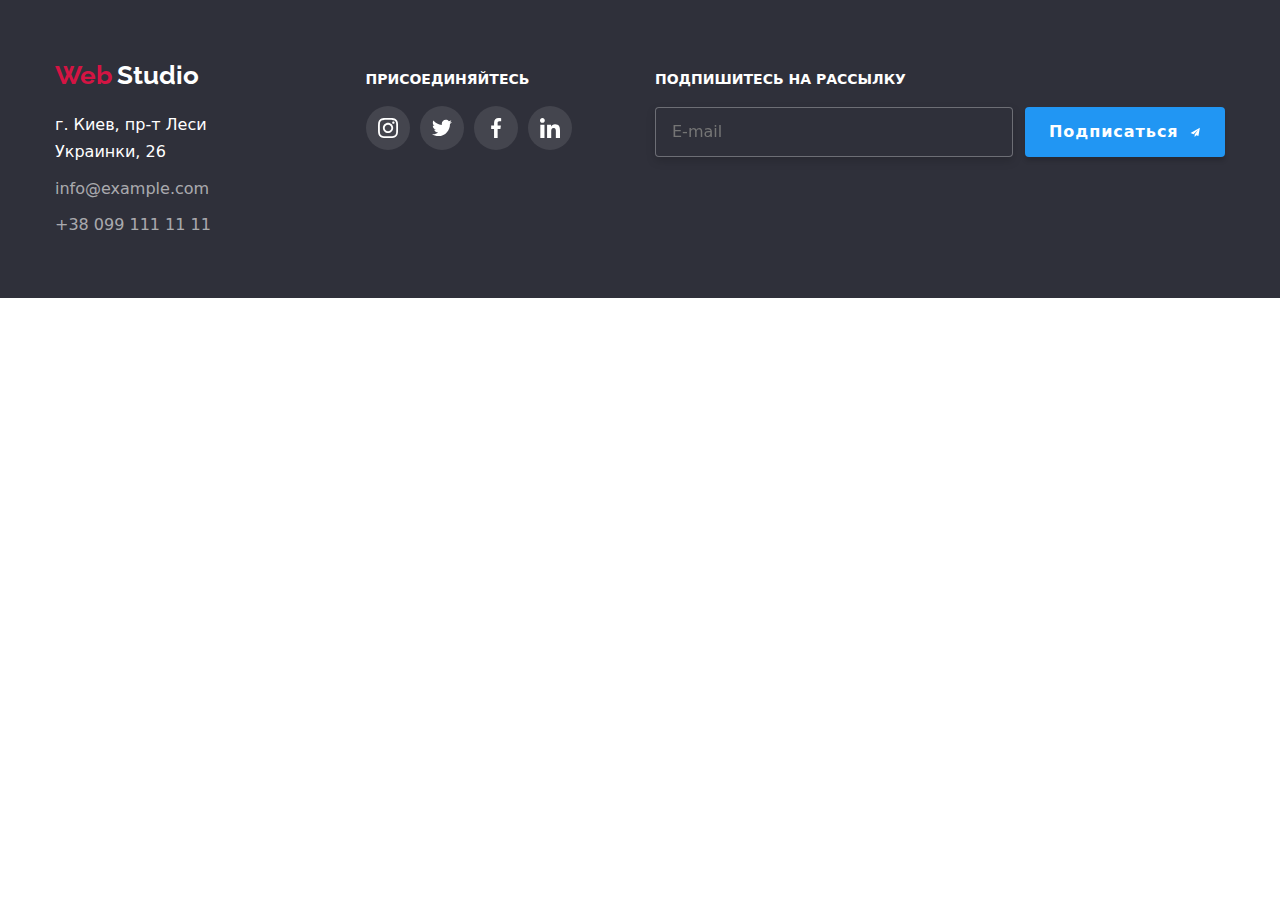
==== footer.html @ a3b2b09e "menu" ====
<!DOCTYPE html>
<html lang="ru">
	<head>
		<meta charset="UTF-8" />
		<meta http-equiv="X-UA-Compatible" content="IE=edge" />
		<meta name="viewport" content="width=device-width, initial-scale=1.0" />
		<title>Document</title>
		<link rel="preconnect" href="https://fonts.googleapis.com" />
		<link rel="preconnect" href="https://fonts.gstatic.com" crossorigin />
		<link
			href="https://fonts.googleapis.com/css2?family=Raleway:wght@700&family=Roboto:wght@400;500;700;900&display=swap"
			rel="stylesheet"
		/>
		<link
			rel="stylesheet"
			href="https://cdnjs.cloudflare.com/ajax/libs/modern-normalize/1.1.0/modern-normalize.min.css"
			integrity="sha512-wpPYUAdjBVSE4KJnH1VR1HeZfpl1ub8YT/NKx4PuQ5NmX2tKuGu6U/JRp5y+Y8XG2tV+wKQpNHVUX03MfMFn9Q=="
			crossorigin="anonymous"
			referrerpolicy="no-referrer"
		/>
		<link rel="stylesheet" href="./css/main.min.css" />
	</head>

	<body>
		<footer class="footer">
			<div class="container footer__container">
				<div class="footer__address">
					<a class="footer__logo" href="">
						<span class="footer__style-web">Web</span>
						<span class="footer__style-studio">Studio</span>
					</a>
					<address>
						<ul>
							<li>
								<p class="footer__text">г. Киев, пр-т Леси Украинки, 26</p>
							</li>
							<li>
								<a class="footer__paragraph footer__mail" href="mailto:info@example.com">info@example.com</a>
							</li>
							<li>
								<a class="footer__paragraph" href="tel:+380991111111">+38 099 111 11 11</a>
							</li>
						</ul>
					</address>
				</div>
				<div class="footer__social">
					<p class="footer__p">Присоединяйтесь</p>
					<ul class="footer__list">
						<li>
							<a class="footer__link" href="">
								<svg class="footer__icon" width="20" height="20">
									<use href="./images/symbol-defs.svg#icon-instagram"></use>
								</svg>
							</a>
						</li>
						<li>
							<a class="footer__link" href="">
								<svg class="footer__icon" width="20" height="20">
									<use href="./images/symbol-defs.svg#icon-twitter"></use>
								</svg>
							</a>
						</li>
						<li>
							<a class="footer__link" href="">
								<svg class="footer__icon" width="20" height="20">
									<use href="./images/symbol-defs.svg#icon-facebook"></use>
								</svg>
							</a>
						</li>
						<li>
							<a class="footer__link" href="">
								<svg class="footer__icon" width="20" height="20">
									<use href="./images/symbol-defs.svg#icon-linkedin"></use>
								</svg>
							</a>
						</li>
					</ul>
				</div>
				<div class="footer__subscribe">
					<p class="footer__p">Подпишитесь на рассылку</p>
					<form class="footer-form">
						<input type="email" class="footer-form__input" name="mail" placeholder="E-mail" />
						<button class="footer-form__button" type="submit">
							<span>Подписаться</span>
							<svg class="footer-form__icon" width="24" height="24">
								<use href="images/symbol-defs.svg#icon-send" />
							</svg>
						</button>
					</form>
				</div>
			</div>
		</footer>
		<script src="./js/modal.js"></script>
		<script src="./js/mobile-menu.js"></script>
	</body>
</html>
---- css/main.min.css ----
h1,h2,h3,h4,h5,h6,ul,p{margin:0;padding:0}ul{list-style:none;margin:0;padding:0}/*! modern-normalize v1.1.0 | MIT License | https://github.com/sindresorhus/modern-normalize */*,::before,::after{-webkit-box-sizing:border-box;box-sizing:border-box}html{line-height:1.15;-webkit-text-size-adjust:100%;-moz-tab-size:4;-o-tab-size:4;tab-size:4}body{margin:0;font-family:system-ui,-apple-system,"Segoe UI",Roboto,Helvetica,Arial,sans-serif,"Apple Color Emoji","Segoe UI Emoji"}hr{height:0;color:inherit}abbr[title]{-webkit-text-decoration:underline dotted;text-decoration:underline dotted}b,strong{font-weight:bolder}code,kbd,samp,pre{font-family:ui-monospace,SFMono-Regular,Consolas,"Liberation Mono",Menlo,monospace;font-size:1em}small{font-size:80%}sub,sup{font-size:75%;line-height:0;position:relative;vertical-align:baseline}sub{bottom:-0.25em}sup{top:-0.5em}table{text-indent:0;border-color:inherit}button,input,optgroup,select,textarea{font-family:inherit;font-size:100%;line-height:1.15;margin:0}button,select{text-transform:none}button,[type=button],[type=reset],[type=submit]{-webkit-appearance:button}::-moz-focus-inner{border-style:none;padding:0}:-moz-focusring{outline:1px dotted ButtonText}:-moz-ui-invalid{box-shadow:none}legend{padding:0}progress{vertical-align:baseline}::-webkit-inner-spin-button,::-webkit-outer-spin-button{height:auto}[type=search]{-webkit-appearance:textfield;outline-offset:-2px}::-webkit-search-decoration{-webkit-appearance:none}::-webkit-file-upload-button{-webkit-appearance:button;font:inherit}summary{display:list-item}.container{width:100%;margin:0 auto;padding:0 15px}@media screen and (min-width: 320px){.container{width:320px}}@media screen and (min-width: 768px){.container{width:768px}}@media screen and (min-width: 1200px){.container{width:1200px}}.footer{background-color:#2f303a;padding-top:60px;padding-bottom:60px;display:-webkit-box;display:-ms-flexbox;display:flex;-webkit-box-align:center;-ms-flex-align:center;align-items:center}.footer__container{display:block;-webkit-box-pack:center;-ms-flex-pack:center;justify-content:center;-webkit-box-align:center;-ms-flex-align:center;align-items:center}@media screen and (min-width: 768px){.footer__container{display:-webkit-box;display:-ms-flexbox;display:flex;-ms-flex-wrap:wrap;flex-wrap:wrap;-webkit-box-pack:justify;-ms-flex-pack:justify;justify-content:space-between;-webkit-box-align:start;-ms-flex-align:start;align-items:flex-start}}@media screen and (min-width: 1200px){.footer__container{display:-webkit-box;display:-ms-flexbox;display:flex;-webkit-box-align:baseline;-ms-flex-align:baseline;align-items:baseline}}@media screen and (min-width: 768px){.footer__address{width:232px;margin-left:60px}}@media screen and (min-width: 1200px){.footer__address{margin-right:70px;margin-left:0}}.footer__logo{text-decoration:none;margin-bottom:20px;display:-webkit-box;display:-ms-flexbox;display:flex;-webkit-box-align:center;-ms-flex-align:center;align-items:center;-webkit-box-pack:center;-ms-flex-pack:center;justify-content:center}@media screen and (min-width: 1200px){.footer__logo{display:block;-webkit-box-align:initial;-ms-flex-align:initial;align-items:initial;-webkit-box-pack:initial;-ms-flex-pack:initial;justify-content:initial}}.footer__style-web{font-family:"Raleway";font-weight:700;font-size:24px;line-height:1.17;color:#d41443}@media screen and (min-width: 1200px){.footer__style-web{font-size:26px;line-height:1.19}}.footer__style-studio{font-family:"Raleway";font-weight:700;font-size:24px;line-height:1.17;color:#fff}@media screen and (min-width: 1200px){.footer__style-studio{font-size:26px;line-height:1.19}}.footer__paragraph{line-height:1.71;color:rgba(255,255,255,.6);text-decoration:none;font-style:normal;display:block;text-align:center}@media screen and (min-width: 1200px){.footer__paragraph{display:initial;text-align:initial}}.footer__p{text-align:center;margin-top:60px;margin-bottom:20px}@media screen and (min-width: 768px){.footer__p{margin-top:5px}}@media screen and (min-width: 1200px){.footer__p{margin:0;text-align:left}}.footer__mail{display:block;text-align:center;margin-bottom:8px}@media screen and (min-width: 1200px){.footer__mail{margin-bottom:9px;text-align:initial}}.footer__text{line-height:1.71;color:#fff;font-style:normal;text-align:center;margin-bottom:8px}@media screen and (min-width: 1200px){.footer__text{margin-bottom:9px;text-align:initial}}.footer__icon{--color1: currentColor}.footer__link{display:-webkit-box;display:-ms-flexbox;display:flex;width:44px;height:44px;-webkit-box-align:center;-ms-flex-align:center;align-items:center;-webkit-box-pack:center;-ms-flex-pack:center;justify-content:center;color:#fff;border-radius:50%;background:rgba(255,255,255,.1);-webkit-transition:background-color 250ms cubic-bezier(0.4, 0, 0.2, 1);transition:background-color 250ms cubic-bezier(0.4, 0, 0.2, 1)}.footer__link:hover,.footer__link:focus{background-color:#d41443}.footer__social{color:#fff;font-weight:700;font-size:14px;line-height:1.142;text-transform:uppercase}@media screen and (min-width: 768px){.footer__social{width:206px;margin-right:75px}}.footer__list{display:-webkit-box;display:-ms-flexbox;display:flex;-webkit-box-align:center;-ms-flex-align:center;align-items:center;-webkit-box-pack:center;-ms-flex-pack:center;justify-content:center}@media screen and (min-width: 1200px){.footer__list{margin-top:19px}}.footer__list>li{margin-right:10px}.footer__list>li:last-child{margin-right:0}.footer__subscribe{display:block;color:#fff;font-weight:700;font-size:14px;line-height:1.142;text-transform:uppercase;margin-left:auto}@media screen and (min-width: 768px){.footer__subscribe{margin:0 auto;margin-top:60px;width:450px}}@media screen and (min-width: 1200px){.footer__subscribe{margin:0;width:570px}}.footer-form{margin-top:20px;display:block;-webkit-box-align:center;-ms-flex-align:center;align-items:center;-webkit-box-pack:center;-ms-flex-pack:center;justify-content:center;text-align:center}@media screen and (min-width: 1200px){.footer-form{display:-webkit-box;display:-ms-flexbox;display:flex;text-align:initial;-webkit-box-pack:initial;-ms-flex-pack:initial;justify-content:initial}}.footer-form__input{width:100%;height:50px;padding:15px 16px;margin:auto;margin-bottom:20px;-webkit-box-sizing:border-box;box-sizing:border-box;border:1px solid rgba(255,255,255,.3);-webkit-filter:drop-shadow(0 4px 4px rgba(0, 0, 0, 0.15));filter:drop-shadow(0 4px 4px rgba(0, 0, 0, 0.15));border-radius:4px;background-color:#2f303a;font-size:16px;line-height:1.25;-webkit-box-align:center;-ms-flex-align:center;align-items:center;color:rgba(255,255,255,.6)}@media screen and (min-width: 768px){.footer-form__input{width:450px}}@media screen and (min-width: 1200px){.footer-form__input{margin-right:12px;margin:0;width:358px}}.footer-form__button{width:200px;height:50px;background:#2196f3;-webkit-box-shadow:0 4px 4px rgba(0,0,0,.15);box-shadow:0 4px 4px rgba(0,0,0,.15);border-radius:4px;margin:auto;border:none;padding:10px 24px;font-weight:700;font-size:16px;line-height:1.88;display:-webkit-box;display:-ms-flexbox;display:flex;-webkit-box-align:center;-ms-flex-align:center;align-items:center;text-align:center;letter-spacing:.06em;color:#fff;cursor:pointer}@media screen and (min-width: 1200px){.footer-form__button{margin:0;margin-left:12px}}.footer-form__icon{margin-top:5px;margin-left:10px}.menu{display:none;position:fixed;top:0;left:0;width:100vw;min-height:100vh;padding:60px 20px;text-align:center;-webkit-box-align:center;-ms-flex-align:center;align-items:center;z-index:1;background:#e17992}.menu.is-open{display:-webkit-box;display:-ms-flexbox;display:flex;-webkit-box-orient:vertical;-webkit-box-direction:normal;-ms-flex-direction:column;flex-direction:column}@media screen and (min-width: 1200px){.menu.is-open{display:none}}.menu__button{width:209px;height:44px;border-radius:22px;background-color:#fff;border:none;margin-bottom:20px;cursor:pointer}.menu__button:hover,.menu__button:focus{color:#d41443}.menu__marker{border-top:1px solid #e18298;width:250px;height:42px;display:-webkit-box;display:-ms-flexbox;display:flex;-webkit-box-align:center;-ms-flex-align:center;align-items:center}.menu__marker:last-child{border-bottom:1px solid #e18298}.menu__page{color:#fff;text-decoration:none;font-family:"DM Sans";font-style:normal;font-weight:700;font-size:14px;line-height:1.29;display:-webkit-box;display:-ms-flexbox;display:flex;-webkit-box-align:center;-ms-flex-align:center;align-items:center;-webkit-box-pack:left;-ms-flex-pack:left;justify-content:left}.menu__page:hover,.menu__page:focus{color:#d41443}.menu__page__active{color:#d41443}.nav__button{padding:0;border:none;background-color:rgba(0,0,0,0);z-index:2;position:absolute;right:10px}@media screen and (min-width: 1200px){.nav__button{display:none}}.nav__button .nav__icon-cross{display:none}.nav__button.is-open{position:fixed}.nav__button.is-open.is-open .nav__icon-cross{display:block}.nav__button.is-open.is-open .nav__icon-menu{display:none}/*# sourceMappingURL=main.min.css.map */
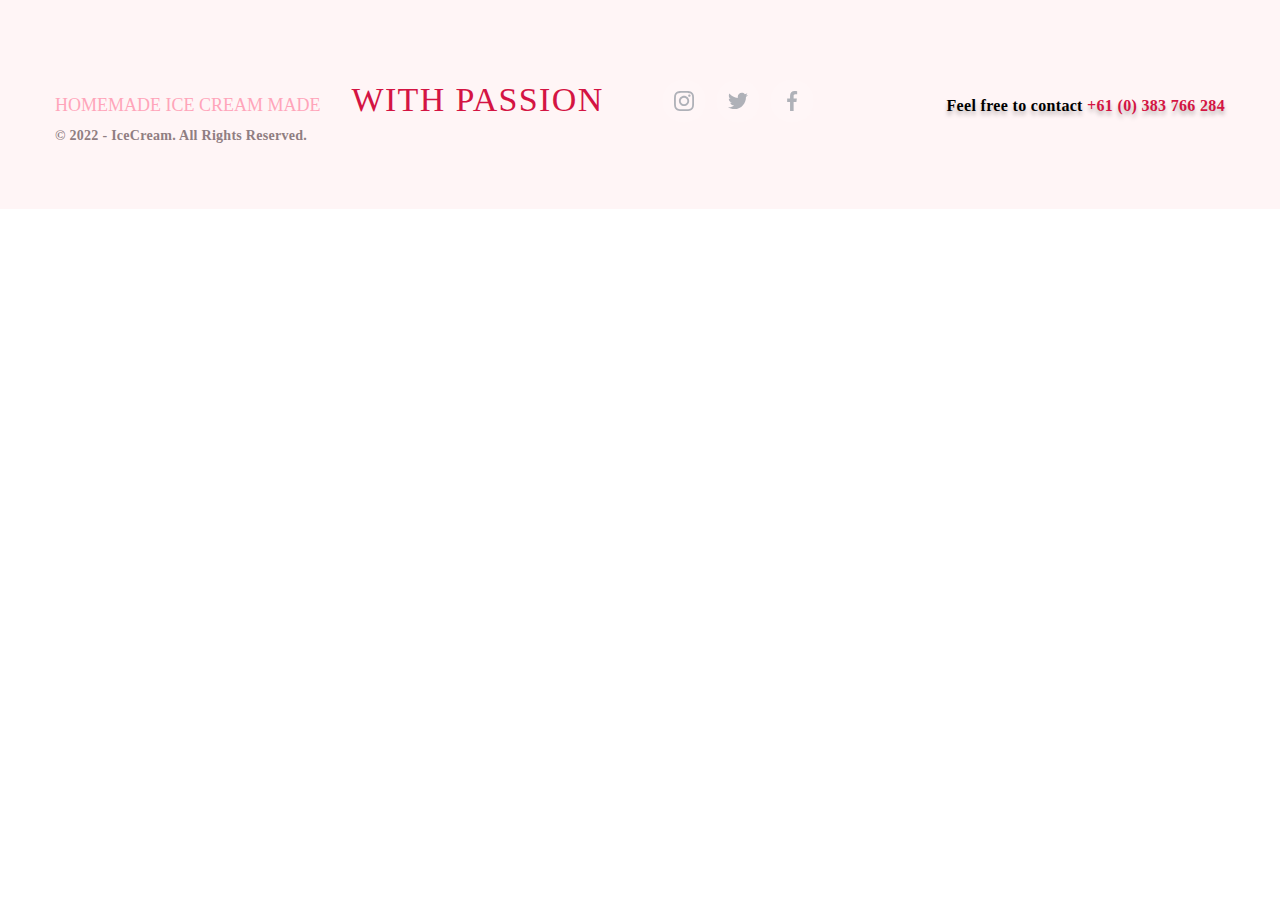
==== commit 77f3c7b0: "footer" ====
--- a/footer.html
+++ b/footer.html
@@ -24,27 +24,9 @@
 	<body>
 		<footer class="footer">
 			<div class="container footer__container">
-				<div class="footer__address">
-					<a class="footer__logo" href="">
-						<span class="footer__style-web">Web</span>
-						<span class="footer__style-studio">Studio</span>
-					</a>
-					<address>
-						<ul>
-							<li>
-								<p class="footer__text">г. Киев, пр-т Леси Украинки, 26</p>
-							</li>
-							<li>
-								<a class="footer__paragraph footer__mail" href="mailto:info@example.com">info@example.com</a>
-							</li>
-							<li>
-								<a class="footer__paragraph" href="tel:+380991111111">+38 099 111 11 11</a>
-							</li>
-						</ul>
-					</address>
-				</div>
+				<div class="footer__text-1">homemade ice cream made</div>
+				<div class="footer__text-2">with passion</div>
 				<div class="footer__social">
-					<p class="footer__p">Присоединяйтесь</p>
 					<ul class="footer__list">
 						<li>
 							<a class="footer__link" href="">
@@ -67,27 +49,15 @@
 								</svg>
 							</a>
 						</li>
-						<li>
-							<a class="footer__link" href="">
-								<svg class="footer__icon" width="20" height="20">
-									<use href="./images/symbol-defs.svg#icon-linkedin"></use>
-								</svg>
-							</a>
-						</li>
 					</ul>
 				</div>
-				<div class="footer__subscribe">
-					<p class="footer__p">Подпишитесь на рассылку</p>
-					<form class="footer-form">
-						<input type="email" class="footer-form__input" name="mail" placeholder="E-mail" />
-						<button class="footer-form__button" type="submit">
-							<span>Подписаться</span>
-							<svg class="footer-form__icon" width="24" height="24">
-								<use href="images/symbol-defs.svg#icon-send" />
-							</svg>
-						</button>
-					</form>
+				<div>
+					<a class="footer__tel" href="tel:+610383766284">
+						<span class="footer__span">Feel free to contact</span>
+						+61 (0) 383 766 284
+					</a>
 				</div>
+				<div class="footer__copyright">© 2022 - IceCream. All Rights Reserved.</div>
 			</div>
 		</footer>
 		<script src="./js/modal.js"></script>
--- a/css/main.min.css
+++ b/css/main.min.css
@@ -1 +1 @@
-h1,h2,h3,h4,h5,h6,ul,p{margin:0;padding:0}ul{list-style:none;margin:0;padding:0}/*! modern-normalize v1.1.0 | MIT License | https://github.com/sindresorhus/modern-normalize */*,::before,::after{-webkit-box-sizing:border-box;box-sizing:border-box}html{line-height:1.15;-webkit-text-size-adjust:100%;-moz-tab-size:4;-o-tab-size:4;tab-size:4}body{margin:0;font-family:system-ui,-apple-system,"Segoe UI",Roboto,Helvetica,Arial,sans-serif,"Apple Color Emoji","Segoe UI Emoji"}hr{height:0;color:inherit}abbr[title]{-webkit-text-decoration:underline dotted;text-decoration:underline dotted}b,strong{font-weight:bolder}code,kbd,samp,pre{font-family:ui-monospace,SFMono-Regular,Consolas,"Liberation Mono",Menlo,monospace;font-size:1em}small{font-size:80%}sub,sup{font-size:75%;line-height:0;position:relative;vertical-align:baseline}sub{bottom:-0.25em}sup{top:-0.5em}table{text-indent:0;border-color:inherit}button,input,optgroup,select,textarea{font-family:inherit;font-size:100%;line-height:1.15;margin:0}button,select{text-transform:none}button,[type=button],[type=reset],[type=submit]{-webkit-appearance:button}::-moz-focus-inner{border-style:none;padding:0}:-moz-focusring{outline:1px dotted ButtonText}:-moz-ui-invalid{box-shadow:none}legend{padding:0}progress{vertical-align:baseline}::-webkit-inner-spin-button,::-webkit-outer-spin-button{height:auto}[type=search]{-webkit-appearance:textfield;outline-offset:-2px}::-webkit-search-decoration{-webkit-appearance:none}::-webkit-file-upload-button{-webkit-appearance:button;font:inherit}summary{display:list-item}.container{width:100%;margin:0 auto;padding:0 15px}@media screen and (min-width: 320px){.container{width:320px}}@media screen and (min-width: 768px){.container{width:768px}}@media screen and (min-width: 1200px){.container{width:1200px}}.footer{background-color:#2f303a;padding-top:60px;padding-bottom:60px;display:-webkit-box;display:-ms-flexbox;display:flex;-webkit-box-align:center;-ms-flex-align:center;align-items:center}.footer__container{display:block;-webkit-box-pack:center;-ms-flex-pack:center;justify-content:center;-webkit-box-align:center;-ms-flex-align:center;align-items:center}@media screen and (min-width: 768px){.footer__container{display:-webkit-box;display:-ms-flexbox;display:flex;-ms-flex-wrap:wrap;flex-wrap:wrap;-webkit-box-pack:justify;-ms-flex-pack:justify;justify-content:space-between;-webkit-box-align:start;-ms-flex-align:start;align-items:flex-start}}@media screen and (min-width: 1200px){.footer__container{display:-webkit-box;display:-ms-flexbox;display:flex;-webkit-box-align:baseline;-ms-flex-align:baseline;align-items:baseline}}@media screen and (min-width: 768px){.footer__address{width:232px;margin-left:60px}}@media screen and (min-width: 1200px){.footer__address{margin-right:70px;margin-left:0}}.footer__logo{text-decoration:none;margin-bottom:20px;display:-webkit-box;display:-ms-flexbox;display:flex;-webkit-box-align:center;-ms-flex-align:center;align-items:center;-webkit-box-pack:center;-ms-flex-pack:center;justify-content:center}@media screen and (min-width: 1200px){.footer__logo{display:block;-webkit-box-align:initial;-ms-flex-align:initial;align-items:initial;-webkit-box-pack:initial;-ms-flex-pack:initial;justify-content:initial}}.footer__style-web{font-family:"Raleway";font-weight:700;font-size:24px;line-height:1.17;color:#d41443}@media screen and (min-width: 1200px){.footer__style-web{font-size:26px;line-height:1.19}}.footer__style-studio{font-family:"Raleway";font-weight:700;font-size:24px;line-height:1.17;color:#fff}@media screen and (min-width: 1200px){.footer__style-studio{font-size:26px;line-height:1.19}}.footer__paragraph{line-height:1.71;color:rgba(255,255,255,.6);text-decoration:none;font-style:normal;display:block;text-align:center}@media screen and (min-width: 1200px){.footer__paragraph{display:initial;text-align:initial}}.footer__p{text-align:center;margin-top:60px;margin-bottom:20px}@media screen and (min-width: 768px){.footer__p{margin-top:5px}}@media screen and (min-width: 1200px){.footer__p{margin:0;text-align:left}}.footer__mail{display:block;text-align:center;margin-bottom:8px}@media screen and (min-width: 1200px){.footer__mail{margin-bottom:9px;text-align:initial}}.footer__text{line-height:1.71;color:#fff;font-style:normal;text-align:center;margin-bottom:8px}@media screen and (min-width: 1200px){.footer__text{margin-bottom:9px;text-align:initial}}.footer__icon{--color1: currentColor}.footer__link{display:-webkit-box;display:-ms-flexbox;display:flex;width:44px;height:44px;-webkit-box-align:center;-ms-flex-align:center;align-items:center;-webkit-box-pack:center;-ms-flex-pack:center;justify-content:center;color:#fff;border-radius:50%;background:rgba(255,255,255,.1);-webkit-transition:background-color 250ms cubic-bezier(0.4, 0, 0.2, 1);transition:background-color 250ms cubic-bezier(0.4, 0, 0.2, 1)}.footer__link:hover,.footer__link:focus{background-color:#d41443}.footer__social{color:#fff;font-weight:700;font-size:14px;line-height:1.142;text-transform:uppercase}@media screen and (min-width: 768px){.footer__social{width:206px;margin-right:75px}}.footer__list{display:-webkit-box;display:-ms-flexbox;display:flex;-webkit-box-align:center;-ms-flex-align:center;align-items:center;-webkit-box-pack:center;-ms-flex-pack:center;justify-content:center}@media screen and (min-width: 1200px){.footer__list{margin-top:19px}}.footer__list>li{margin-right:10px}.footer__list>li:last-child{margin-right:0}.footer__subscribe{display:block;color:#fff;font-weight:700;font-size:14px;line-height:1.142;text-transform:uppercase;margin-left:auto}@media screen and (min-width: 768px){.footer__subscribe{margin:0 auto;margin-top:60px;width:450px}}@media screen and (min-width: 1200px){.footer__subscribe{margin:0;width:570px}}.footer-form{margin-top:20px;display:block;-webkit-box-align:center;-ms-flex-align:center;align-items:center;-webkit-box-pack:center;-ms-flex-pack:center;justify-content:center;text-align:center}@media screen and (min-width: 1200px){.footer-form{display:-webkit-box;display:-ms-flexbox;display:flex;text-align:initial;-webkit-box-pack:initial;-ms-flex-pack:initial;justify-content:initial}}.footer-form__input{width:100%;height:50px;padding:15px 16px;margin:auto;margin-bottom:20px;-webkit-box-sizing:border-box;box-sizing:border-box;border:1px solid rgba(255,255,255,.3);-webkit-filter:drop-shadow(0 4px 4px rgba(0, 0, 0, 0.15));filter:drop-shadow(0 4px 4px rgba(0, 0, 0, 0.15));border-radius:4px;background-color:#2f303a;font-size:16px;line-height:1.25;-webkit-box-align:center;-ms-flex-align:center;align-items:center;color:rgba(255,255,255,.6)}@media screen and (min-width: 768px){.footer-form__input{width:450px}}@media screen and (min-width: 1200px){.footer-form__input{margin-right:12px;margin:0;width:358px}}.footer-form__button{width:200px;height:50px;background:#2196f3;-webkit-box-shadow:0 4px 4px rgba(0,0,0,.15);box-shadow:0 4px 4px rgba(0,0,0,.15);border-radius:4px;margin:auto;border:none;padding:10px 24px;font-weight:700;font-size:16px;line-height:1.88;display:-webkit-box;display:-ms-flexbox;display:flex;-webkit-box-align:center;-ms-flex-align:center;align-items:center;text-align:center;letter-spacing:.06em;color:#fff;cursor:pointer}@media screen and (min-width: 1200px){.footer-form__button{margin:0;margin-left:12px}}.footer-form__icon{margin-top:5px;margin-left:10px}.menu{display:none;position:fixed;top:0;left:0;width:100vw;min-height:100vh;padding:60px 20px;text-align:center;-webkit-box-align:center;-ms-flex-align:center;align-items:center;z-index:1;background:#e17992}.menu.is-open{display:-webkit-box;display:-ms-flexbox;display:flex;-webkit-box-orient:vertical;-webkit-box-direction:normal;-ms-flex-direction:column;flex-direction:column}@media screen and (min-width: 1200px){.menu.is-open{display:none}}.menu__button{width:209px;height:44px;border-radius:22px;background-color:#fff;border:none;margin-bottom:20px;cursor:pointer}.menu__button:hover,.menu__button:focus{color:#d41443}.menu__marker{border-top:1px solid #e18298;width:250px;height:42px;display:-webkit-box;display:-ms-flexbox;display:flex;-webkit-box-align:center;-ms-flex-align:center;align-items:center}.menu__marker:last-child{border-bottom:1px solid #e18298}.menu__page{color:#fff;text-decoration:none;font-family:"DM Sans";font-style:normal;font-weight:700;font-size:14px;line-height:1.29;display:-webkit-box;display:-ms-flexbox;display:flex;-webkit-box-align:center;-ms-flex-align:center;align-items:center;-webkit-box-pack:left;-ms-flex-pack:left;justify-content:left}.menu__page:hover,.menu__page:focus{color:#d41443}.menu__page__active{color:#d41443}.nav__button{padding:0;border:none;background-color:rgba(0,0,0,0);z-index:2;position:absolute;right:10px}@media screen and (min-width: 1200px){.nav__button{display:none}}.nav__button .nav__icon-cross{display:none}.nav__button.is-open{position:fixed}.nav__button.is-open.is-open .nav__icon-cross{display:block}.nav__button.is-open.is-open .nav__icon-menu{display:none}/*# sourceMappingURL=main.min.css.map */+h1,h2,h3,h4,h5,h6,ul,p{margin:0;padding:0}ul{list-style:none;margin:0;padding:0}/*! modern-normalize v1.1.0 | MIT License | https://github.com/sindresorhus/modern-normalize */*,::before,::after{-webkit-box-sizing:border-box;box-sizing:border-box}html{line-height:1.15;-webkit-text-size-adjust:100%;-moz-tab-size:4;-o-tab-size:4;tab-size:4}body{margin:0;font-family:system-ui,-apple-system,"Segoe UI",Roboto,Helvetica,Arial,sans-serif,"Apple Color Emoji","Segoe UI Emoji"}hr{height:0;color:inherit}abbr[title]{-webkit-text-decoration:underline dotted;text-decoration:underline dotted}b,strong{font-weight:bolder}code,kbd,samp,pre{font-family:ui-monospace,SFMono-Regular,Consolas,"Liberation Mono",Menlo,monospace;font-size:1em}small{font-size:80%}sub,sup{font-size:75%;line-height:0;position:relative;vertical-align:baseline}sub{bottom:-0.25em}sup{top:-0.5em}table{text-indent:0;border-color:inherit}button,input,optgroup,select,textarea{font-family:inherit;font-size:100%;line-height:1.15;margin:0}button,select{text-transform:none}button,[type=button],[type=reset],[type=submit]{-webkit-appearance:button}::-moz-focus-inner{border-style:none;padding:0}:-moz-focusring{outline:1px dotted ButtonText}:-moz-ui-invalid{box-shadow:none}legend{padding:0}progress{vertical-align:baseline}::-webkit-inner-spin-button,::-webkit-outer-spin-button{height:auto}[type=search]{-webkit-appearance:textfield;outline-offset:-2px}::-webkit-search-decoration{-webkit-appearance:none}::-webkit-file-upload-button{-webkit-appearance:button;font:inherit}summary{display:list-item}.container{width:100%;margin:0 auto;padding:0 15px}@media screen and (min-width: 320px){.container{width:320px}}@media screen and (min-width: 768px){.container{width:768px}}@media screen and (min-width: 1200px){.container{width:1200px}}.footer{background-color:#fff5f6;padding-top:60px;padding-bottom:60px;display:-webkit-box;display:-ms-flexbox;display:flex;-webkit-box-align:center;-ms-flex-align:center;align-items:center}@media screen and (min-width: 768px){.footer__container{display:-webkit-box;display:-ms-flexbox;display:flex;-ms-flex-wrap:wrap;flex-wrap:wrap;-webkit-box-pack:justify;-ms-flex-pack:justify;justify-content:space-between;-webkit-box-align:start;-ms-flex-align:start;align-items:flex-start}}@media screen and (min-width: 1200px){.footer__container{display:-webkit-box;display:-ms-flexbox;display:flex;-webkit-box-align:baseline;-ms-flex-align:baseline;align-items:baseline}}.footer__text-1{font-family:"Titan One";font-style:normal;font-weight:400;font-size:18px;line-height:1.17;text-transform:uppercase;color:#ffa5ba}.footer__text-2{font-family:"Titan One";font-style:normal;font-weight:400;font-size:34px;line-height:39px;letter-spacing:.04em;text-transform:uppercase;color:#d41443}.footer__tel{font-family:"DM Sans";font-style:normal;font-weight:700;font-size:16px;line-height:1.86;letter-spacing:.02em;text-decoration:none;display:block;text-align:center;color:#d41443;text-shadow:0px 4px 4px rgba(0,0,0,.25)}@media screen and (min-width: 1200px){.footer__tel{display:initial;text-align:initial}}.footer__span{font-family:"DM Sans";font-style:normal;font-weight:700;font-size:16px;line-height:1.86;letter-spacing:.02em;color:#000;text-shadow:0px 4px 4px rgba(0,0,0,.25)}.footer__icon{color:#fea5bb}.footer__link{display:-webkit-box;display:-ms-flexbox;display:flex;width:44px;height:44px;-webkit-box-align:center;-ms-flex-align:center;align-items:center;-webkit-box-pack:center;-ms-flex-pack:center;justify-content:center;color:#fff;border-radius:50%;background:rgba(255,255,255,.1);-webkit-transition:background-color 250ms cubic-bezier(0.4, 0, 0.2, 1);transition:background-color 250ms cubic-bezier(0.4, 0, 0.2, 1)}.footer__link:hover,.footer__link:focus{background-color:#d41443}.footer__social{color:#fff;font-weight:700;font-size:14px;line-height:1.142;text-transform:uppercase}@media screen and (min-width: 768px){.footer__social{width:206px;margin-right:75px}}.footer__list{display:-webkit-box;display:-ms-flexbox;display:flex;-webkit-box-align:center;-ms-flex-align:center;align-items:center;-webkit-box-pack:center;-ms-flex-pack:center;justify-content:center}@media screen and (min-width: 1200px){.footer__list{margin-top:19px}}.footer__list>li{margin-right:10px}.footer__list>li:last-child{margin-right:0}.footer__copyright{font-family:"DM Sans";font-style:normal;font-weight:700;font-size:14px;line-height:186%;letter-spacing:.02em;color:#907e82}.menu{display:none;position:fixed;top:0;left:0;width:100vw;min-height:100vh;padding:60px 20px;text-align:center;-webkit-box-align:center;-ms-flex-align:center;align-items:center;z-index:1;background:#e17992;-webkit-box-shadow:0px 4px 4px rgba(0,0,0,.25);box-shadow:0px 4px 4px rgba(0,0,0,.25)}.menu.is-open{display:-webkit-box;display:-ms-flexbox;display:flex;-webkit-box-orient:vertical;-webkit-box-direction:normal;-ms-flex-direction:column;flex-direction:column}@media screen and (max-height: 500px){.menu.is-open{padding-top:40px}}@media screen and (min-width: 768px){.menu.is-open{width:254px}}@media screen and (min-width: 1200px){.menu.is-open{display:none}}.menu__button{width:209px;height:44px;border-radius:22px;background-color:#fff;border:none;margin-bottom:20px;cursor:pointer}.menu__button:hover,.menu__button:focus{color:#d41443}.menu__marker{border-top:1px solid #e18298;width:250px;height:42px;display:-webkit-box;display:-ms-flexbox;display:flex;-webkit-box-align:center;-ms-flex-align:center;align-items:center}.menu__marker:last-child{border-bottom:1px solid #e18298}.menu__page{color:#fff;text-decoration:none;font-family:"DM Sans";font-style:normal;font-weight:700;font-size:14px;line-height:1.29;display:-webkit-box;display:-ms-flexbox;display:flex;-webkit-box-align:center;-ms-flex-align:center;align-items:center;-webkit-box-pack:left;-ms-flex-pack:left;justify-content:left}.menu__page:hover,.menu__page:focus{color:#d41443}.menu__page__active{color:#d41443}.nav__icon-menu{fill:#d41443}.nav__icon-cross{fill:#fff}.nav__button{padding:0;border:none;background-color:rgba(0,0,0,0);z-index:2;position:absolute;right:20px;top:20px}@media screen and (min-width: 1200px){.nav__button{display:none}}.nav__button .nav__icon-cross{display:none}.nav__button.is-open{position:fixed}.nav__button.is-open.is-open .nav__icon-cross{display:block}.nav__button.is-open.is-open .nav__icon-menu{display:none}/*# sourceMappingURL=main.min.css.map */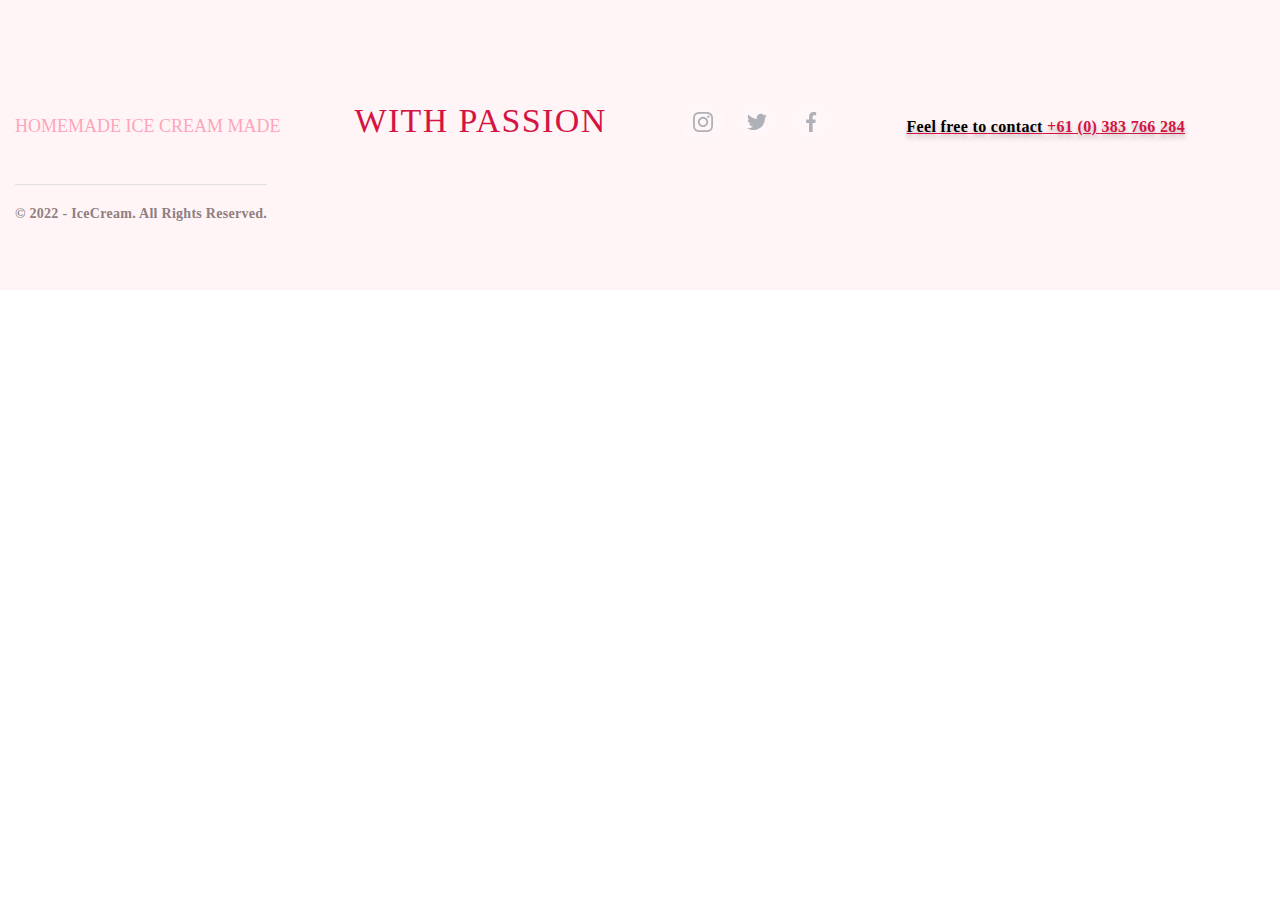
==== commit e535d9be: "footer" ====
--- a/footer.html
+++ b/footer.html
@@ -51,7 +51,7 @@
 						</li>
 					</ul>
 				</div>
-				<div>
+				<div class="footer__addres">
 					<a class="footer__tel" href="tel:+610383766284">
 						<span class="footer__span">Feel free to contact</span>
 						+61 (0) 383 766 284
--- a/css/main.min.css
+++ b/css/main.min.css
@@ -1 +1 @@
-h1,h2,h3,h4,h5,h6,ul,p{margin:0;padding:0}ul{list-style:none;margin:0;padding:0}/*! modern-normalize v1.1.0 | MIT License | https://github.com/sindresorhus/modern-normalize */*,::before,::after{-webkit-box-sizing:border-box;box-sizing:border-box}html{line-height:1.15;-webkit-text-size-adjust:100%;-moz-tab-size:4;-o-tab-size:4;tab-size:4}body{margin:0;font-family:system-ui,-apple-system,"Segoe UI",Roboto,Helvetica,Arial,sans-serif,"Apple Color Emoji","Segoe UI Emoji"}hr{height:0;color:inherit}abbr[title]{-webkit-text-decoration:underline dotted;text-decoration:underline dotted}b,strong{font-weight:bolder}code,kbd,samp,pre{font-family:ui-monospace,SFMono-Regular,Consolas,"Liberation Mono",Menlo,monospace;font-size:1em}small{font-size:80%}sub,sup{font-size:75%;line-height:0;position:relative;vertical-align:baseline}sub{bottom:-0.25em}sup{top:-0.5em}table{text-indent:0;border-color:inherit}button,input,optgroup,select,textarea{font-family:inherit;font-size:100%;line-height:1.15;margin:0}button,select{text-transform:none}button,[type=button],[type=reset],[type=submit]{-webkit-appearance:button}::-moz-focus-inner{border-style:none;padding:0}:-moz-focusring{outline:1px dotted ButtonText}:-moz-ui-invalid{box-shadow:none}legend{padding:0}progress{vertical-align:baseline}::-webkit-inner-spin-button,::-webkit-outer-spin-button{height:auto}[type=search]{-webkit-appearance:textfield;outline-offset:-2px}::-webkit-search-decoration{-webkit-appearance:none}::-webkit-file-upload-button{-webkit-appearance:button;font:inherit}summary{display:list-item}.container{width:100%;margin:0 auto;padding:0 15px}@media screen and (min-width: 320px){.container{width:320px}}@media screen and (min-width: 768px){.container{width:768px}}@media screen and (min-width: 1200px){.container{width:1200px}}.footer{background-color:#fff5f6;padding-top:60px;padding-bottom:60px;display:-webkit-box;display:-ms-flexbox;display:flex;-webkit-box-align:center;-ms-flex-align:center;align-items:center}@media screen and (min-width: 768px){.footer__container{display:-webkit-box;display:-ms-flexbox;display:flex;-ms-flex-wrap:wrap;flex-wrap:wrap;-webkit-box-pack:justify;-ms-flex-pack:justify;justify-content:space-between;-webkit-box-align:start;-ms-flex-align:start;align-items:flex-start}}@media screen and (min-width: 1200px){.footer__container{display:-webkit-box;display:-ms-flexbox;display:flex;-webkit-box-align:baseline;-ms-flex-align:baseline;align-items:baseline}}.footer__text-1{font-family:"Titan One";font-style:normal;font-weight:400;font-size:18px;line-height:1.17;text-transform:uppercase;color:#ffa5ba}.footer__text-2{font-family:"Titan One";font-style:normal;font-weight:400;font-size:34px;line-height:39px;letter-spacing:.04em;text-transform:uppercase;color:#d41443}.footer__tel{font-family:"DM Sans";font-style:normal;font-weight:700;font-size:16px;line-height:1.86;letter-spacing:.02em;text-decoration:none;display:block;text-align:center;color:#d41443;text-shadow:0px 4px 4px rgba(0,0,0,.25)}@media screen and (min-width: 1200px){.footer__tel{display:initial;text-align:initial}}.footer__span{font-family:"DM Sans";font-style:normal;font-weight:700;font-size:16px;line-height:1.86;letter-spacing:.02em;color:#000;text-shadow:0px 4px 4px rgba(0,0,0,.25)}.footer__icon{color:#fea5bb}.footer__link{display:-webkit-box;display:-ms-flexbox;display:flex;width:44px;height:44px;-webkit-box-align:center;-ms-flex-align:center;align-items:center;-webkit-box-pack:center;-ms-flex-pack:center;justify-content:center;color:#fff;border-radius:50%;background:rgba(255,255,255,.1);-webkit-transition:background-color 250ms cubic-bezier(0.4, 0, 0.2, 1);transition:background-color 250ms cubic-bezier(0.4, 0, 0.2, 1)}.footer__link:hover,.footer__link:focus{background-color:#d41443}.footer__social{color:#fff;font-weight:700;font-size:14px;line-height:1.142;text-transform:uppercase}@media screen and (min-width: 768px){.footer__social{width:206px;margin-right:75px}}.footer__list{display:-webkit-box;display:-ms-flexbox;display:flex;-webkit-box-align:center;-ms-flex-align:center;align-items:center;-webkit-box-pack:center;-ms-flex-pack:center;justify-content:center}@media screen and (min-width: 1200px){.footer__list{margin-top:19px}}.footer__list>li{margin-right:10px}.footer__list>li:last-child{margin-right:0}.footer__copyright{font-family:"DM Sans";font-style:normal;font-weight:700;font-size:14px;line-height:186%;letter-spacing:.02em;color:#907e82}.menu{display:none;position:fixed;top:0;left:0;width:100vw;min-height:100vh;padding:60px 20px;text-align:center;-webkit-box-align:center;-ms-flex-align:center;align-items:center;z-index:1;background:#e17992;-webkit-box-shadow:0px 4px 4px rgba(0,0,0,.25);box-shadow:0px 4px 4px rgba(0,0,0,.25)}.menu.is-open{display:-webkit-box;display:-ms-flexbox;display:flex;-webkit-box-orient:vertical;-webkit-box-direction:normal;-ms-flex-direction:column;flex-direction:column}@media screen and (max-height: 500px){.menu.is-open{padding-top:40px}}@media screen and (min-width: 768px){.menu.is-open{width:254px}}@media screen and (min-width: 1200px){.menu.is-open{display:none}}.menu__button{width:209px;height:44px;border-radius:22px;background-color:#fff;border:none;margin-bottom:20px;cursor:pointer}.menu__button:hover,.menu__button:focus{color:#d41443}.menu__marker{border-top:1px solid #e18298;width:250px;height:42px;display:-webkit-box;display:-ms-flexbox;display:flex;-webkit-box-align:center;-ms-flex-align:center;align-items:center}.menu__marker:last-child{border-bottom:1px solid #e18298}.menu__page{color:#fff;text-decoration:none;font-family:"DM Sans";font-style:normal;font-weight:700;font-size:14px;line-height:1.29;display:-webkit-box;display:-ms-flexbox;display:flex;-webkit-box-align:center;-ms-flex-align:center;align-items:center;-webkit-box-pack:left;-ms-flex-pack:left;justify-content:left}.menu__page:hover,.menu__page:focus{color:#d41443}.menu__page__active{color:#d41443}.nav__icon-menu{fill:#d41443}.nav__icon-cross{fill:#fff}.nav__button{padding:0;border:none;background-color:rgba(0,0,0,0);z-index:2;position:absolute;right:20px;top:20px}@media screen and (min-width: 1200px){.nav__button{display:none}}.nav__button .nav__icon-cross{display:none}.nav__button.is-open{position:fixed}.nav__button.is-open.is-open .nav__icon-cross{display:block}.nav__button.is-open.is-open .nav__icon-menu{display:none}/*# sourceMappingURL=main.min.css.map */+h1,h2,h3,h4,h5,h6,ul,p{margin:0;padding:0}ul{list-style:none;margin:0;padding:0}/*! modern-normalize v1.1.0 | MIT License | https://github.com/sindresorhus/modern-normalize */*,::before,::after{-webkit-box-sizing:border-box;box-sizing:border-box}html{line-height:1.15;-webkit-text-size-adjust:100%;-moz-tab-size:4;-o-tab-size:4;tab-size:4}body{margin:0;font-family:system-ui,-apple-system,"Segoe UI",Roboto,Helvetica,Arial,sans-serif,"Apple Color Emoji","Segoe UI Emoji"}hr{height:0;color:inherit}abbr[title]{-webkit-text-decoration:underline dotted;text-decoration:underline dotted}b,strong{font-weight:bolder}code,kbd,samp,pre{font-family:ui-monospace,SFMono-Regular,Consolas,"Liberation Mono",Menlo,monospace;font-size:1em}small{font-size:80%}sub,sup{font-size:75%;line-height:0;position:relative;vertical-align:baseline}sub{bottom:-0.25em}sup{top:-0.5em}table{text-indent:0;border-color:inherit}button,input,optgroup,select,textarea{font-family:inherit;font-size:100%;line-height:1.15;margin:0}button,select{text-transform:none}button,[type=button],[type=reset],[type=submit]{-webkit-appearance:button}::-moz-focus-inner{border-style:none;padding:0}:-moz-focusring{outline:1px dotted ButtonText}:-moz-ui-invalid{box-shadow:none}legend{padding:0}progress{vertical-align:baseline}::-webkit-inner-spin-button,::-webkit-outer-spin-button{height:auto}[type=search]{-webkit-appearance:textfield;outline-offset:-2px}::-webkit-search-decoration{-webkit-appearance:none}::-webkit-file-upload-button{-webkit-appearance:button;font:inherit}summary{display:list-item}.container{width:100%;padding:0 20px}@media screen and (min-width: 320px){.container{width:320px}}@media screen and (min-width: 768px){.container{width:768px}}@media screen and (min-width: 1200px){.container{width:1200px;padding:0 15px}}.footer{background-color:#fff5f6;padding-top:60px;padding-bottom:60px;display:-webkit-box;display:-ms-flexbox;display:flex;-webkit-box-align:center;-ms-flex-align:center;align-items:center}.footer__container{display:block;-webkit-box-pack:center;-ms-flex-pack:center;justify-content:center;-webkit-box-align:center;-ms-flex-align:center;align-items:center}@media screen and (min-width: 768px){.footer__container{display:-webkit-box;display:-ms-flexbox;display:flex;-ms-flex-wrap:wrap;flex-wrap:wrap;-webkit-box-pack:justify;-ms-flex-pack:justify;justify-content:space-between;-webkit-box-align:start;-ms-flex-align:start;align-items:flex-start}}@media screen and (min-width: 1200px){.footer__container{display:-webkit-box;display:-ms-flexbox;display:flex;-webkit-box-align:baseline;-ms-flex-align:baseline;align-items:baseline}}.footer__text-1{font-family:"Titan One";font-style:normal;font-weight:400;font-size:18px;line-height:1.17;text-transform:uppercase;margin-top:40px;margin-left:0;color:#ffa5ba}.footer__text-2{font-family:"Titan One";font-style:normal;font-weight:400;font-size:34px;line-height:39px;letter-spacing:.04em;text-transform:uppercase;margin-top:16px;color:#d41443}.footer__addres{margin-top:40px;font-family:"DM Sans";font-style:normal;font-weight:700;font-size:16px;line-height:1.86;letter-spacing:.02em;text-shadow:0px 4px 4px rgba(0,0,0,.25)}.footer__tel{display:block;text-align:center;color:#d41443}@media screen and (min-width: 1200px){.footer__tel{display:initial;text-align:initial}}.footer__span{color:#000}.footer__icon{color:#fea5bb}.footer__link{display:-webkit-box;display:-ms-flexbox;display:flex;width:44px;height:44px;-webkit-box-align:center;-ms-flex-align:center;align-items:center;-webkit-box-pack:center;-ms-flex-pack:center;justify-content:center;color:#fff;border-radius:50%;background:rgba(255,255,255,.1);-webkit-transition:background-color 250ms cubic-bezier(0.4, 0, 0.2, 1);transition:background-color 250ms cubic-bezier(0.4, 0, 0.2, 1)}.footer__link:hover,.footer__link:focus{background-color:#d41443}.footer__social{color:#fff;font-weight:700;font-size:14px;line-height:1.142;text-transform:uppercase;margin-top:40px}.footer__list{display:-webkit-box;display:-ms-flexbox;display:flex;-webkit-box-align:center;-ms-flex-align:center;align-items:center;-webkit-box-pack:center;-ms-flex-pack:center;justify-content:center}.footer__list>li{margin-right:10px}.footer__list>li:last-child{margin-right:0}.footer__copyright{font-family:"DM Sans";font-style:normal;font-weight:700;font-size:14px;line-height:1.86;letter-spacing:.02em;color:#907e82;border-top:1px solid #e1e1e1;margin-top:40px;margin-bottom:3px;padding-top:16px}.menu{display:none;position:fixed;top:0;left:0;width:100vw;min-height:100vh;padding:60px 20px;text-align:center;-webkit-box-align:center;-ms-flex-align:center;align-items:center;z-index:1;background:#e17992;-webkit-box-shadow:0px 4px 4px rgba(0,0,0,.25);box-shadow:0px 4px 4px rgba(0,0,0,.25)}.menu.is-open{display:-webkit-box;display:-ms-flexbox;display:flex;-webkit-box-orient:vertical;-webkit-box-direction:normal;-ms-flex-direction:column;flex-direction:column}@media screen and (max-height: 500px){.menu.is-open{padding-top:40px}}@media screen and (min-width: 768px){.menu.is-open{width:254px}}@media screen and (min-width: 1200px){.menu.is-open{display:none}}.menu__button{width:209px;height:44px;border-radius:22px;background-color:#fff;border:none;margin-bottom:20px;cursor:pointer}.menu__button:hover,.menu__button:focus{color:#d41443}.menu__marker{border-top:1px solid #e18298;width:250px;height:42px;display:-webkit-box;display:-ms-flexbox;display:flex;-webkit-box-align:center;-ms-flex-align:center;align-items:center}.menu__marker:last-child{border-bottom:1px solid #e18298}.menu__page{color:#fff;text-decoration:none;font-family:"DM Sans";font-style:normal;font-weight:700;font-size:14px;line-height:1.29;display:-webkit-box;display:-ms-flexbox;display:flex;-webkit-box-align:center;-ms-flex-align:center;align-items:center;-webkit-box-pack:left;-ms-flex-pack:left;justify-content:left}.menu__page:hover,.menu__page:focus{color:#d41443}.menu__page__active{color:#d41443}.nav__icon-menu{fill:#d41443}.nav__icon-cross{fill:#fff}.nav__button{padding:0;border:none;background-color:rgba(0,0,0,0);z-index:2;position:absolute;right:20px;top:20px}@media screen and (min-width: 1200px){.nav__button{display:none}}.nav__button .nav__icon-cross{display:none}.nav__button.is-open{position:fixed}.nav__button.is-open.is-open .nav__icon-cross{display:block}.nav__button.is-open.is-open .nav__icon-menu{display:none}/*# sourceMappingURL=main.min.css.map */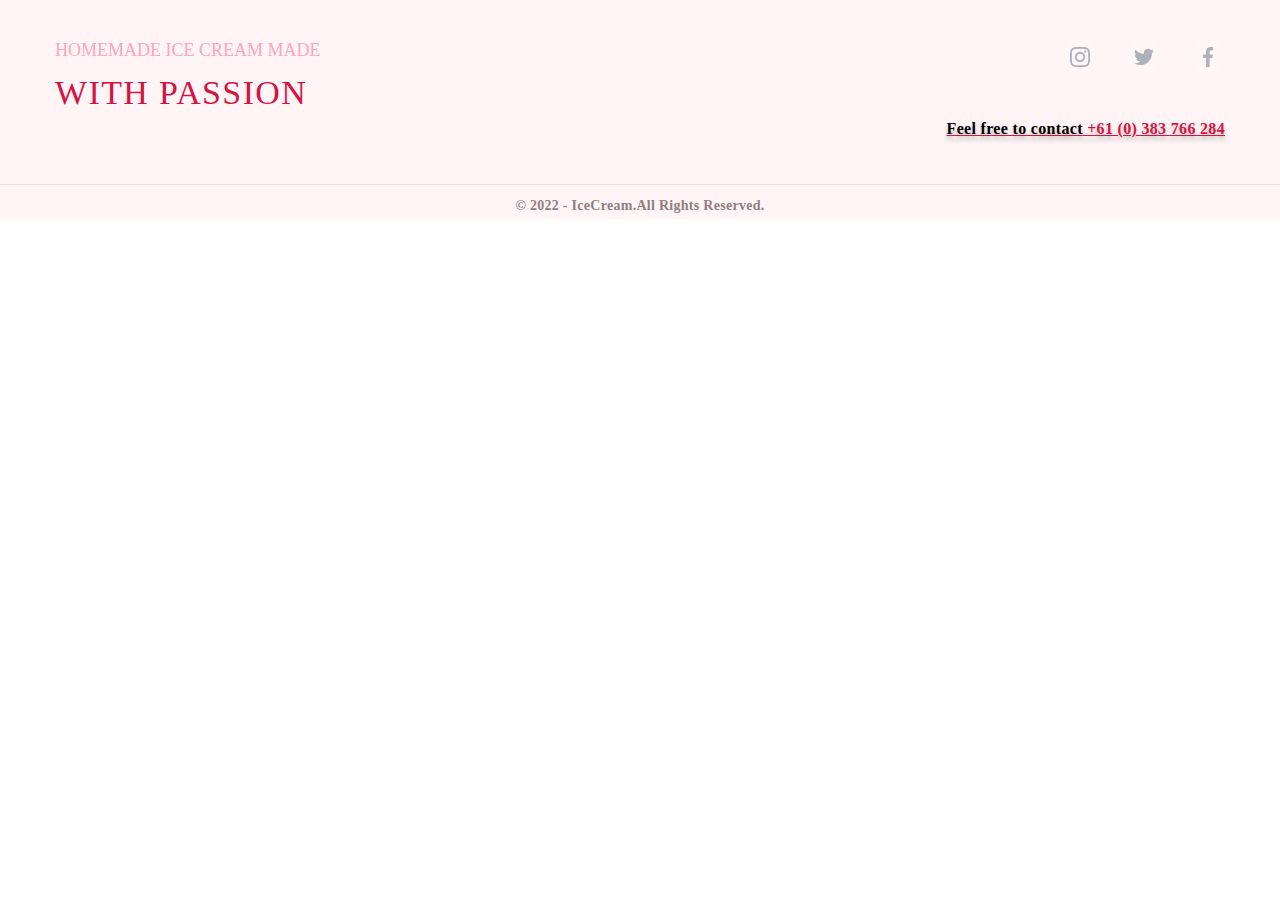
==== commit 9aa4c0d5: "footer" ====
--- a/footer.html
+++ b/footer.html
@@ -24,41 +24,46 @@
 	<body>
 		<footer class="footer">
 			<div class="container footer__container">
-				<div class="footer__text-1">homemade ice cream made</div>
-				<div class="footer__text-2">with passion</div>
-				<div class="footer__social">
-					<ul class="footer__list">
-						<li>
-							<a class="footer__link" href="">
-								<svg class="footer__icon" width="20" height="20">
-									<use href="./images/symbol-defs.svg#icon-instagram"></use>
-								</svg>
-							</a>
-						</li>
-						<li>
-							<a class="footer__link" href="">
-								<svg class="footer__icon" width="20" height="20">
-									<use href="./images/symbol-defs.svg#icon-twitter"></use>
-								</svg>
-							</a>
-						</li>
-						<li>
-							<a class="footer__link" href="">
-								<svg class="footer__icon" width="20" height="20">
-									<use href="./images/symbol-defs.svg#icon-facebook"></use>
-								</svg>
-							</a>
-						</li>
-					</ul>
+				<div>
+					<div class="footer__text-1">homemade ice cream made</div>
+					<div class="footer__text-2">with passion</div>
 				</div>
-				<div class="footer__addres">
-					<a class="footer__tel" href="tel:+610383766284">
-						<span class="footer__span">Feel free to contact</span>
-						+61 (0) 383 766 284
-					</a>
+				<div>
+					<div class="footer__social">
+						<ul class="footer__list">
+							<li>
+								<a class="footer__link" href="">
+									<svg class="footer__icon" width="20" height="20">
+										<use href="./images/symbol-defs.svg#icon-instagram"></use>
+									</svg>
+								</a>
+							</li>
+							<li>
+								<a class="footer__link" href="">
+									<svg class="footer__icon" width="20" height="20">
+										<use href="./images/symbol-defs.svg#icon-twitter"></use>
+									</svg>
+								</a>
+							</li>
+							<li>
+								<a class="footer__link" href="">
+									<svg class="footer__icon" width="20" height="20">
+										<use href="./images/symbol-defs.svg#icon-facebook"></use>
+									</svg>
+								</a>
+							</li>
+						</ul>
+					</div>
+					<div class="footer__addres">
+						<a class="footer__tel" href="tel:+610383766284">
+							<span class="footer__span">Feel free to contact</span>
+							+61 (0) 383 766 284
+						</a>
+					</div>
 				</div>
-				<div class="footer__copyright">© 2022 - IceCream. All Rights Reserved.</div>
 			</div>
+				<div class="footer__copyright"><span>© 2022 - IceCream.</span><span> All Rights Reserved.</span></div>
+		
 		</footer>
 		<script src="./js/modal.js"></script>
 		<script src="./js/mobile-menu.js"></script>
--- a/css/main.min.css
+++ b/css/main.min.css
@@ -1 +1 @@
-h1,h2,h3,h4,h5,h6,ul,p{margin:0;padding:0}ul{list-style:none;margin:0;padding:0}/*! modern-normalize v1.1.0 | MIT License | https://github.com/sindresorhus/modern-normalize */*,::before,::after{-webkit-box-sizing:border-box;box-sizing:border-box}html{line-height:1.15;-webkit-text-size-adjust:100%;-moz-tab-size:4;-o-tab-size:4;tab-size:4}body{margin:0;font-family:system-ui,-apple-system,"Segoe UI",Roboto,Helvetica,Arial,sans-serif,"Apple Color Emoji","Segoe UI Emoji"}hr{height:0;color:inherit}abbr[title]{-webkit-text-decoration:underline dotted;text-decoration:underline dotted}b,strong{font-weight:bolder}code,kbd,samp,pre{font-family:ui-monospace,SFMono-Regular,Consolas,"Liberation Mono",Menlo,monospace;font-size:1em}small{font-size:80%}sub,sup{font-size:75%;line-height:0;position:relative;vertical-align:baseline}sub{bottom:-0.25em}sup{top:-0.5em}table{text-indent:0;border-color:inherit}button,input,optgroup,select,textarea{font-family:inherit;font-size:100%;line-height:1.15;margin:0}button,select{text-transform:none}button,[type=button],[type=reset],[type=submit]{-webkit-appearance:button}::-moz-focus-inner{border-style:none;padding:0}:-moz-focusring{outline:1px dotted ButtonText}:-moz-ui-invalid{box-shadow:none}legend{padding:0}progress{vertical-align:baseline}::-webkit-inner-spin-button,::-webkit-outer-spin-button{height:auto}[type=search]{-webkit-appearance:textfield;outline-offset:-2px}::-webkit-search-decoration{-webkit-appearance:none}::-webkit-file-upload-button{-webkit-appearance:button;font:inherit}summary{display:list-item}.container{width:100%;padding:0 20px}@media screen and (min-width: 320px){.container{width:320px}}@media screen and (min-width: 768px){.container{width:768px}}@media screen and (min-width: 1200px){.container{width:1200px;padding:0 15px}}.footer{background-color:#fff5f6;padding-top:60px;padding-bottom:60px;display:-webkit-box;display:-ms-flexbox;display:flex;-webkit-box-align:center;-ms-flex-align:center;align-items:center}.footer__container{display:block;-webkit-box-pack:center;-ms-flex-pack:center;justify-content:center;-webkit-box-align:center;-ms-flex-align:center;align-items:center}@media screen and (min-width: 768px){.footer__container{display:-webkit-box;display:-ms-flexbox;display:flex;-ms-flex-wrap:wrap;flex-wrap:wrap;-webkit-box-pack:justify;-ms-flex-pack:justify;justify-content:space-between;-webkit-box-align:start;-ms-flex-align:start;align-items:flex-start}}@media screen and (min-width: 1200px){.footer__container{display:-webkit-box;display:-ms-flexbox;display:flex;-webkit-box-align:baseline;-ms-flex-align:baseline;align-items:baseline}}.footer__text-1{font-family:"Titan One";font-style:normal;font-weight:400;font-size:18px;line-height:1.17;text-transform:uppercase;margin-top:40px;margin-left:0;color:#ffa5ba}.footer__text-2{font-family:"Titan One";font-style:normal;font-weight:400;font-size:34px;line-height:39px;letter-spacing:.04em;text-transform:uppercase;margin-top:16px;color:#d41443}.footer__addres{margin-top:40px;font-family:"DM Sans";font-style:normal;font-weight:700;font-size:16px;line-height:1.86;letter-spacing:.02em;text-shadow:0px 4px 4px rgba(0,0,0,.25)}.footer__tel{display:block;text-align:center;color:#d41443}@media screen and (min-width: 1200px){.footer__tel{display:initial;text-align:initial}}.footer__span{color:#000}.footer__icon{color:#fea5bb}.footer__link{display:-webkit-box;display:-ms-flexbox;display:flex;width:44px;height:44px;-webkit-box-align:center;-ms-flex-align:center;align-items:center;-webkit-box-pack:center;-ms-flex-pack:center;justify-content:center;color:#fff;border-radius:50%;background:rgba(255,255,255,.1);-webkit-transition:background-color 250ms cubic-bezier(0.4, 0, 0.2, 1);transition:background-color 250ms cubic-bezier(0.4, 0, 0.2, 1)}.footer__link:hover,.footer__link:focus{background-color:#d41443}.footer__social{color:#fff;font-weight:700;font-size:14px;line-height:1.142;text-transform:uppercase;margin-top:40px}.footer__list{display:-webkit-box;display:-ms-flexbox;display:flex;-webkit-box-align:center;-ms-flex-align:center;align-items:center;-webkit-box-pack:center;-ms-flex-pack:center;justify-content:center}.footer__list>li{margin-right:10px}.footer__list>li:last-child{margin-right:0}.footer__copyright{font-family:"DM Sans";font-style:normal;font-weight:700;font-size:14px;line-height:1.86;letter-spacing:.02em;color:#907e82;border-top:1px solid #e1e1e1;margin-top:40px;margin-bottom:3px;padding-top:16px}.menu{display:none;position:fixed;top:0;left:0;width:100vw;min-height:100vh;padding:60px 20px;text-align:center;-webkit-box-align:center;-ms-flex-align:center;align-items:center;z-index:1;background:#e17992;-webkit-box-shadow:0px 4px 4px rgba(0,0,0,.25);box-shadow:0px 4px 4px rgba(0,0,0,.25)}.menu.is-open{display:-webkit-box;display:-ms-flexbox;display:flex;-webkit-box-orient:vertical;-webkit-box-direction:normal;-ms-flex-direction:column;flex-direction:column}@media screen and (max-height: 500px){.menu.is-open{padding-top:40px}}@media screen and (min-width: 768px){.menu.is-open{width:254px}}@media screen and (min-width: 1200px){.menu.is-open{display:none}}.menu__button{width:209px;height:44px;border-radius:22px;background-color:#fff;border:none;margin-bottom:20px;cursor:pointer}.menu__button:hover,.menu__button:focus{color:#d41443}.menu__marker{border-top:1px solid #e18298;width:250px;height:42px;display:-webkit-box;display:-ms-flexbox;display:flex;-webkit-box-align:center;-ms-flex-align:center;align-items:center}.menu__marker:last-child{border-bottom:1px solid #e18298}.menu__page{color:#fff;text-decoration:none;font-family:"DM Sans";font-style:normal;font-weight:700;font-size:14px;line-height:1.29;display:-webkit-box;display:-ms-flexbox;display:flex;-webkit-box-align:center;-ms-flex-align:center;align-items:center;-webkit-box-pack:left;-ms-flex-pack:left;justify-content:left}.menu__page:hover,.menu__page:focus{color:#d41443}.menu__page__active{color:#d41443}.nav__icon-menu{fill:#d41443}.nav__icon-cross{fill:#fff}.nav__button{padding:0;border:none;background-color:rgba(0,0,0,0);z-index:2;position:absolute;right:20px;top:20px}@media screen and (min-width: 1200px){.nav__button{display:none}}.nav__button .nav__icon-cross{display:none}.nav__button.is-open{position:fixed}.nav__button.is-open.is-open .nav__icon-cross{display:block}.nav__button.is-open.is-open .nav__icon-menu{display:none}/*# sourceMappingURL=main.min.css.map */+h1,h2,h3,h4,h5,h6,ul,p{margin:0;padding:0}ul{list-style:none;margin:0;padding:0}/*! modern-normalize v1.1.0 | MIT License | https://github.com/sindresorhus/modern-normalize */*,::before,::after{-webkit-box-sizing:border-box;box-sizing:border-box}html{line-height:1.15;-webkit-text-size-adjust:100%;-moz-tab-size:4;-o-tab-size:4;tab-size:4}body{margin:0;font-family:system-ui,-apple-system,"Segoe UI",Roboto,Helvetica,Arial,sans-serif,"Apple Color Emoji","Segoe UI Emoji"}hr{height:0;color:inherit}abbr[title]{-webkit-text-decoration:underline dotted;text-decoration:underline dotted}b,strong{font-weight:bolder}code,kbd,samp,pre{font-family:ui-monospace,SFMono-Regular,Consolas,"Liberation Mono",Menlo,monospace;font-size:1em}small{font-size:80%}sub,sup{font-size:75%;line-height:0;position:relative;vertical-align:baseline}sub{bottom:-0.25em}sup{top:-0.5em}table{text-indent:0;border-color:inherit}button,input,optgroup,select,textarea{font-family:inherit;font-size:100%;line-height:1.15;margin:0}button,select{text-transform:none}button,[type=button],[type=reset],[type=submit]{-webkit-appearance:button}::-moz-focus-inner{border-style:none;padding:0}:-moz-focusring{outline:1px dotted ButtonText}:-moz-ui-invalid{box-shadow:none}legend{padding:0}progress{vertical-align:baseline}::-webkit-inner-spin-button,::-webkit-outer-spin-button{height:auto}[type=search]{-webkit-appearance:textfield;outline-offset:-2px}::-webkit-search-decoration{-webkit-appearance:none}::-webkit-file-upload-button{-webkit-appearance:button;font:inherit}summary{display:list-item}.container{width:100%;margin:0 auto;padding:0 15px}@media screen and (min-width: 320px){.container{width:320px}}@media screen and (min-width: 768px){.container{width:768px}}@media screen and (min-width: 1200px){.container{width:1200px}}.footer{background-color:#fff5f6}.footer__container{display:-webkit-box;display:-ms-flexbox;display:flex;-webkit-box-pack:justify;-ms-flex-pack:justify;justify-content:space-between;-webkit-box-orient:vertical;-webkit-box-direction:normal;-ms-flex-direction:column;flex-direction:column}@media screen and (min-width: 768px){.footer__container{-webkit-box-orient:horizontal;-webkit-box-direction:normal;-ms-flex-direction:row;flex-direction:row}}.footer__text-1{font-family:"Titan One";font-style:normal;font-weight:400;font-size:18px;line-height:1.17;text-transform:uppercase;margin-top:40px;margin-left:2px;display:block;width:230px;color:#ffa5ba}@media screen and (min-width: 768px){.footer__text-1{margin-left:0}}@media screen and (min-width: 1200px){.footer__text-1{width:initial}}.footer__text-2{font-family:"Titan One";font-style:normal;font-weight:400;font-size:34px;line-height:1.15;letter-spacing:.04em;text-transform:uppercase;margin-top:16px;width:200px;color:#d41443}@media screen and (min-width: 768px){.footer__text-2{margin-left:0;margin-top:12px}}@media screen and (min-width: 1200px){.footer__text-2{width:initial}}.footer__addres{margin-top:40px;font-family:"DM Sans";font-style:normal;font-weight:700;font-size:16px;line-height:1.86;letter-spacing:.02em;text-align:end;text-shadow:0px 4px 4px rgba(0,0,0,.25)}.footer__tel{color:#d41443}.footer__span{color:#000}.footer__icon{color:#fea5bb}.footer__link{display:-webkit-box;display:-ms-flexbox;display:flex;width:32px;height:32px;-webkit-box-align:center;-ms-flex-align:center;align-items:center;-webkit-box-pack:center;-ms-flex-pack:center;justify-content:center;color:#fff;border-radius:50%;background:rgba(255,255,255,.1);-webkit-transition:background-color 250ms cubic-bezier(0.4, 0, 0.2, 1);transition:background-color 250ms cubic-bezier(0.4, 0, 0.2, 1)}@media screen and (min-width: 768px){.footer__link{width:34px;height:34px}}.footer__link:hover,.footer__link:focus{background-color:#d41443}.footer__social{color:#fff;font-weight:700;font-size:14px;line-height:1.142;text-transform:uppercase;margin-top:40px}.footer__list{display:-webkit-box;display:-ms-flexbox;display:flex;-webkit-box-align:center;-ms-flex-align:center;align-items:center;-webkit-box-pack:right;-ms-flex-pack:right;justify-content:right}.footer__list>li{margin-right:30px}.footer__list>li:last-child{margin-right:0}.footer__copyright{font-family:"DM Sans";font-style:normal;font-weight:700;font-size:14px;line-height:1.86;letter-spacing:.02em;color:#907e82;border-top:1px solid #e1e1e1;margin-top:40px;margin-bottom:3px;padding-top:16px;text-align:center;display:-webkit-box;display:-ms-flexbox;display:flex;-webkit-box-orient:vertical;-webkit-box-direction:normal;-ms-flex-direction:column;flex-direction:column;-webkit-box-pack:center;-ms-flex-pack:center;justify-content:center}@media screen and (min-width: 768px){.footer__copyright{padding-top:8px;-webkit-box-orient:horizontal;-webkit-box-direction:normal;-ms-flex-direction:row;flex-direction:row}}.menu{display:none;position:fixed;top:0;left:0;width:100vw;min-height:100vh;padding:60px 20px;text-align:center;-webkit-box-align:center;-ms-flex-align:center;align-items:center;z-index:1;background:#e17992;-webkit-box-shadow:0px 4px 4px rgba(0,0,0,.25);box-shadow:0px 4px 4px rgba(0,0,0,.25)}.menu.is-open{display:-webkit-box;display:-ms-flexbox;display:flex;-webkit-box-orient:vertical;-webkit-box-direction:normal;-ms-flex-direction:column;flex-direction:column}@media screen and (max-height: 500px){.menu.is-open{padding-top:40px}}@media screen and (min-width: 768px){.menu.is-open{width:254px}}@media screen and (min-width: 1200px){.menu.is-open{display:none}}.menu__button{width:209px;height:44px;border-radius:22px;background-color:#fff;border:none;margin-bottom:20px;cursor:pointer}.menu__button:hover,.menu__button:focus{color:#d41443}.menu__marker{border-top:1px solid #e18298;width:250px;height:42px;display:-webkit-box;display:-ms-flexbox;display:flex;-webkit-box-align:center;-ms-flex-align:center;align-items:center}.menu__marker:last-child{border-bottom:1px solid #e18298}.menu__page{color:#fff;text-decoration:none;font-family:"DM Sans";font-style:normal;font-weight:700;font-size:14px;line-height:1.29;display:-webkit-box;display:-ms-flexbox;display:flex;-webkit-box-align:center;-ms-flex-align:center;align-items:center;-webkit-box-pack:left;-ms-flex-pack:left;justify-content:left}.menu__page:hover,.menu__page:focus{color:#d41443}.menu__page__active{color:#d41443}.nav__icon-menu{fill:#d41443}.nav__icon-cross{fill:#fff}.nav__button{padding:0;border:none;background-color:rgba(0,0,0,0);z-index:2;position:absolute;right:20px;top:20px}@media screen and (min-width: 1200px){.nav__button{display:none}}.nav__button .nav__icon-cross{display:none}.nav__button.is-open{position:fixed}.nav__button.is-open.is-open .nav__icon-cross{display:block}.nav__button.is-open.is-open .nav__icon-menu{display:none}/*# sourceMappingURL=main.min.css.map */